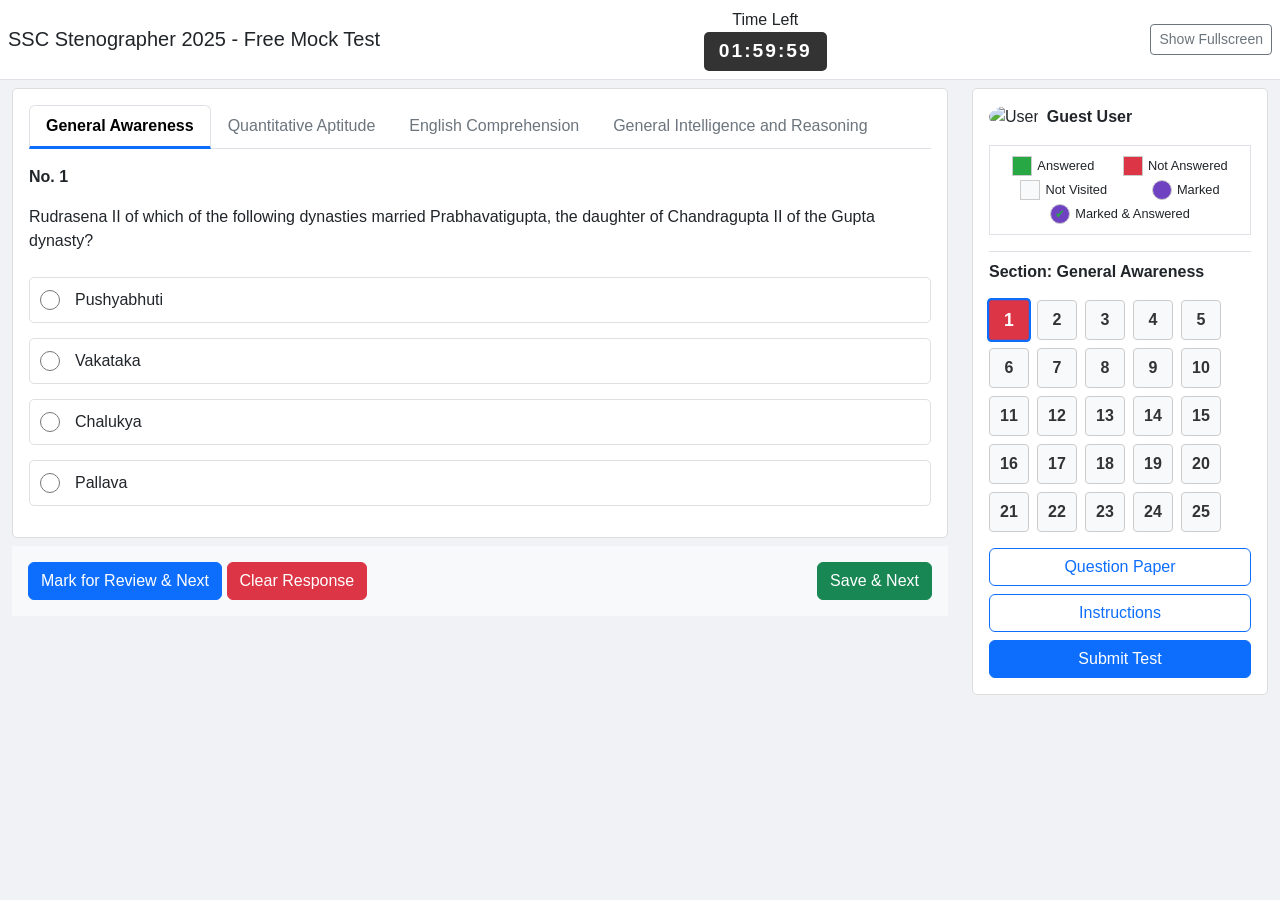
==== index.html @ 95284a2e "Initial commit" ====
<!DOCTYPE html>
<html lang="en">
<head>
    <meta charset="UTF-8">
    <meta name="viewport" content="width=device-width, initial-scale=1.0">
    <title>Mock Test - Sectional</title>
    <!-- Bootstrap CSS -->
    <link href="https://cdn.jsdelivr.net/npm/bootstrap@5.3.2/dist/css/bootstrap.min.css" rel="stylesheet">
    <!-- Google Icons for the checkmark -->
    <link href="https://fonts.googleapis.com/icon?family=Material+Icons" rel="stylesheet">
    <!-- Custom CSS -->
    <link rel="stylesheet" href="style.css">
</head>
<body>

    <!-- Main Header -->
    <header class="d-flex justify-content-between align-items-center p-2 bg-white border-bottom">
        <h5 class="mb-0">SSC Stenographer 2025 - Free Mock Test</h5>
        <div class="timer-container">
            <span>Time Left</span>
            <div id="timer" class="timer-box">
                <span id="hours">00</span>:<span id="minutes">00</span>:<span id="seconds">00</span>
            </div>
        </div>
        <button class="btn btn-outline-secondary btn-sm">Show Fullscreen</button>
    </header>

    <div class="container-fluid mt-2">
        <div class="row">
            <!-- Left Column: Questions -->
            <div class="col-md-9">
                <div class="question-area bg-white p-3">
                    <!-- Section Tabs -->
                    <ul class="nav nav-tabs">
                        <li class="nav-item">
                            <a class="nav-link" href="#" data-section="General Awareness">General Awareness</a>
                        </li>
                        <li class="nav-item">
                            <a class="nav-link" href="#" data-section="English Language">English Language</a>
                        </li>
                        <li class="nav-item">
                            <a class="nav-link" href="#" data-section="Logical Reasoning">Logical Reasoning</a>
                        </li>
                    </ul>

                    <!-- Question Content -->
                    <div class="question-content mt-3">
                        <div id="result-summary" class="d-none">
                            <!-- Result summary will be injected here by JS -->
                        </div>
                        <p class="fw-bold" id="question-number">No. 1</p>
                        <div id="question-text" class="mb-4">
                            <!-- Question will be loaded here by JS -->
                        </div>
                        <div id="options-container">
                            <!-- Options will be loaded here by JS -->
                        </div>
                    </div>
                </div>

                <!-- Bottom Buttons -->
                <div id="test-navigation-btns" class="bottom-nav d-flex justify-content-between align-items-center bg-light p-3 mt-2">
                     <div>
                        <button id="mark-review-btn" class="btn btn-primary">Mark for Review & Next</button>
                        <button id="clear-response-btn" class="btn btn-danger">Clear Response</button>
                     </div>
                     <button id="save-next-btn" class="btn btn-success">Save & Next</button>
                </div>
            </div>

            <!-- Right Column: Navigation & Info -->
            <div class="col-md-3">
                <div class="right-panel bg-white p-3">
                    <div class="user-info d-flex align-items-center mb-3">
                        <img src="https://via.placeholder.com/40" class="rounded-circle" alt="User">
                        <span class="ms-2 fw-bold">Guest User</span>
                    </div>

                    <div class="legend border p-2 mb-3">
                        <div class="d-flex justify-content-around flex-wrap">
                            <span class="legend-item"><span class="box answered"></span> Answered</span>
                            <span class="legend-item"><span class="box not-answered"></span> Not Answered</span>
                            <span class="legend-item"><span class="box not-visited"></span> Not Visited</span>
                            <span class="legend-item"><span class="box marked"></span> Marked</span>
                            <span class="legend-item"><span class="box marked-answered"></span> Marked & Answered</span>
                        </div>
                    </div>

                    <div class="section-title border-top pt-2">
                        <p class="fw-bold" id="section-title-text">Section: ...</p>
                        <div id="question-palette" class="question-palette">
                            <!-- Question number buttons will be loaded here by JS -->
                        </div>
                    </div>

                    <div class="d-grid gap-2 mt-3">
                        <button class="btn btn-outline-primary">Question Paper</button>
                        <button class="btn btn-outline-primary">Instructions</button>
                        <button id="submit-test-btn" class="btn btn-primary">Submit Test</button>
                    </div>
                </div>
            </div>
        </div>
    </div>

    <!-- Bootstrap JS -->
    <script src="https://cdn.jsdelivr.net/npm/bootstrap@5.3.2/dist/js/bootstrap.bundle.min.js"></script>
    <!-- Custom JS -->
    <script src="script.js"></script>
</body>
</html>
---- style.css ----
body {
    background-color: #f0f2f5;
    font-family: Arial, sans-serif;
}

.timer-container {
    text-align: center;
}

.timer-box {
    background-color: #333;
    color: white;
    padding: 5px 15px;
    border-radius: 5px;
    font-size: 1.2rem;
    font-weight: bold;
    letter-spacing: 2px;
}

.question-area, .right-panel {
    border: 1px solid #ddd;
    border-radius: 5px;
}

.nav-tabs .nav-link.active {
    border-bottom: 3px solid #0d6efd;
    color: #000;
    font-weight: bold;
}

.nav-tabs .nav-link {
    color: #6c757d;
}

.option {
    display: flex;
    align-items: center;
    margin-bottom: 15px;
    padding: 10px;
    border: 1px solid #e0e0e0;
    border-radius: 5px;
    cursor: pointer;
}

.option:hover {
    background-color: #f8f9fa;
}

.option input[type="radio"] {
    margin-right: 15px;
    width: 20px;
    height: 20px;
}

.legend .legend-item {
    display: flex;
    align-items: center;
    font-size: 0.8rem;
    margin: 2px;
}

.legend .box {
    width: 20px;
    height: 20px;
    border: 1px solid #ccc;
    margin-right: 5px;
    display: inline-block;
    vertical-align: middle;
}

.legend .answered { background-color: #28a745; }
.legend .not-answered { background-color: #dc3545; }
.legend .not-visited { background-color: #f8f9fa; }
.legend .marked { background-color: #6f42c1; border-radius: 50%;}
.legend .marked-answered {
    background-color: #6f42c1;
    border-radius: 50%;
    position: relative;
    color: white;
}
.legend .marked-answered::after {
    content: '✔';
    font-size: 12px;
    position: absolute;
    top: 50%;
    left: 50%;
    transform: translate(-50%, -50%);
    color: #28a745;
}

.question-palette {
    display: flex;
    flex-wrap: wrap;
    gap: 8px;
}

.palette-button {
    width: 40px;
    height: 40px;
    display: flex;
    align-items: center;
    justify-content: center;
    border: 1px solid #ccc;
    border-radius: 4px;
    cursor: pointer;
    font-weight: bold;
    background-color: #f8f9fa; /* Not Visited */
    color: #333;
    position: relative;
}

.palette-button.active {
    border: 2px solid #0d6efd;
    transform: scale(1.1);
}

.palette-button.not-visited { background-color: #f8f9fa; color: #333; }
.palette-button.not-answered { background-color: #dc3545; color: white; }
.palette-button.answered { background-color: #28a745; color: white; }
.palette-button.marked { background-color: #6f42c1; color: white; border-radius: 50%; }
.palette-button.marked-answered {
    background-color: #6f42c1;
    color: white;
    border-radius: 50%;
}
.palette-button.marked-answered::after {
    content: "check_circle";
    font-family: 'Material Icons';
    font-size: 14px;
    color: #28a745;
    position: absolute;
    bottom: -2px;
    right: -2px;
    background-color: white;
    border-radius: 50%;
}

/* --- Review Mode Styles --- */
.d-none {
    display: none !important;
}

/* Palette Colors for Review */
.palette-button.correct {
    background-color: #28a745; /* Green */
    color: white;
}
.palette-button.incorrect {
    background-color: #dc3545; /* Red */
    color: white;
}
.palette-button.unattempted {
    background-color: #ffc107; /* Yellow */
    color: black;
}

/* Option Styles for Review */
.option.correct-answer {
    background-color: #d1e7dd; /* Light green */
    border: 2px solid #198754;
    font-weight: bold;
}
.option.correct-answer::after {
    content: '✔ Correct Answer';
    color: #155724;
    font-weight: bold;
    margin-left: auto; /* Push to the right */
}

.option.user-answer-wrong {
    background-color: #f8d7da; /* Light red */
    border: 2px solid #dc3545;
}
.option.user-answer-wrong::after {
    content: '✖ Your Answer';
    color: #721c24;
    font-weight: bold;
    margin-left: auto;
}
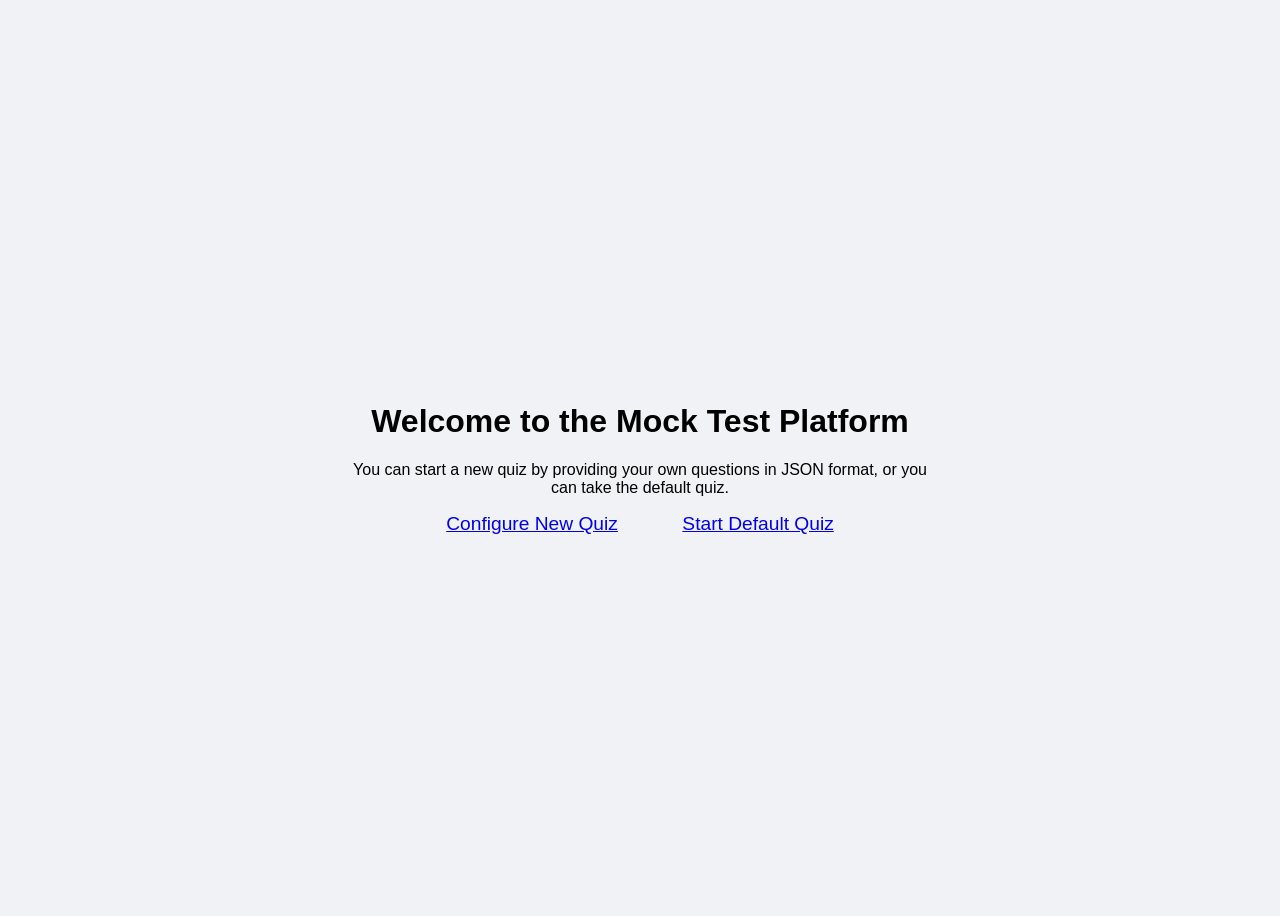
==== commit 4563249b: "I've finished enhancing your quiz application with new features and UI improvements. This was a majo" ====
--- a/index.html
+++ b/index.html
@@ -3,109 +3,32 @@
 <head>
     <meta charset="UTF-8">
     <meta name="viewport" content="width=device-width, initial-scale=1.0">
-    <title>Mock Test - Sectional</title>
-    <!-- Bootstrap CSS -->
-    <link href="https://cdn.jsdelivr.net/npm/bootstrap@5.3.2/dist/css/bootstrap.min.css" rel="stylesheet">
-    <!-- Google Icons for the checkmark -->
-    <link href="https://fonts.googleapis.com/icon?family=Material+Icons" rel="stylesheet">
-    <!-- Custom CSS -->
+    <title>Welcome to the Mock Test</title>
     <link rel="stylesheet" href="style.css">
+    <style>
+        body {
+            display: flex;
+            justify-content: center;
+            align-items: center;
+            height: 100vh;
+            text-align: center;
+        }
+        .container {
+            max-width: 600px;
+        }
+        .start-btn {
+            margin-top: 20px;
+            padding: 15px 30px;
+            font-size: 1.2em;
+        }
+    </style>
 </head>
 <body>
-
-    <!-- Main Header -->
-    <header class="d-flex justify-content-between align-items-center p-2 bg-white border-bottom">
-        <h5 class="mb-0">SSC Stenographer 2025 - Free Mock Test</h5>
-        <div class="timer-container">
-            <span>Time Left</span>
-            <div id="timer" class="timer-box">
-                <span id="hours">00</span>:<span id="minutes">00</span>:<span id="seconds">00</span>
-            </div>
-        </div>
-        <button class="btn btn-outline-secondary btn-sm">Show Fullscreen</button>
-    </header>
-
-    <div class="container-fluid mt-2">
-        <div class="row">
-            <!-- Left Column: Questions -->
-            <div class="col-md-9">
-                <div class="question-area bg-white p-3">
-                    <!-- Section Tabs -->
-                    <ul class="nav nav-tabs">
-                        <li class="nav-item">
-                            <a class="nav-link" href="#" data-section="General Awareness">General Awareness</a>
-                        </li>
-                        <li class="nav-item">
-                            <a class="nav-link" href="#" data-section="English Language">English Language</a>
-                        </li>
-                        <li class="nav-item">
-                            <a class="nav-link" href="#" data-section="Logical Reasoning">Logical Reasoning</a>
-                        </li>
-                    </ul>
-
-                    <!-- Question Content -->
-                    <div class="question-content mt-3">
-                        <div id="result-summary" class="d-none">
-                            <!-- Result summary will be injected here by JS -->
-                        </div>
-                        <p class="fw-bold" id="question-number">No. 1</p>
-                        <div id="question-text" class="mb-4">
-                            <!-- Question will be loaded here by JS -->
-                        </div>
-                        <div id="options-container">
-                            <!-- Options will be loaded here by JS -->
-                        </div>
-                    </div>
-                </div>
-
-                <!-- Bottom Buttons -->
-                <div id="test-navigation-btns" class="bottom-nav d-flex justify-content-between align-items-center bg-light p-3 mt-2">
-                     <div>
-                        <button id="mark-review-btn" class="btn btn-primary">Mark for Review & Next</button>
-                        <button id="clear-response-btn" class="btn btn-danger">Clear Response</button>
-                     </div>
-                     <button id="save-next-btn" class="btn btn-success">Save & Next</button>
-                </div>
-            </div>
-
-            <!-- Right Column: Navigation & Info -->
-            <div class="col-md-3">
-                <div class="right-panel bg-white p-3">
-                    <div class="user-info d-flex align-items-center mb-3">
-                        <img src="https://via.placeholder.com/40" class="rounded-circle" alt="User">
-                        <span class="ms-2 fw-bold">Guest User</span>
-                    </div>
-
-                    <div class="legend border p-2 mb-3">
-                        <div class="d-flex justify-content-around flex-wrap">
-                            <span class="legend-item"><span class="box answered"></span> Answered</span>
-                            <span class="legend-item"><span class="box not-answered"></span> Not Answered</span>
-                            <span class="legend-item"><span class="box not-visited"></span> Not Visited</span>
-                            <span class="legend-item"><span class="box marked"></span> Marked</span>
-                            <span class="legend-item"><span class="box marked-answered"></span> Marked & Answered</span>
-                        </div>
-                    </div>
-
-                    <div class="section-title border-top pt-2">
-                        <p class="fw-bold" id="section-title-text">Section: ...</p>
-                        <div id="question-palette" class="question-palette">
-                            <!-- Question number buttons will be loaded here by JS -->
-                        </div>
-                    </div>
-
-                    <div class="d-grid gap-2 mt-3">
-                        <button class="btn btn-outline-primary">Question Paper</button>
-                        <button class="btn btn-outline-primary">Instructions</button>
-                        <button id="submit-test-btn" class="btn btn-primary">Submit Test</button>
-                    </div>
-                </div>
-            </div>
-        </div>
+    <div class="container">
+        <h1>Welcome to the Mock Test Platform</h1>
+        <p>You can start a new quiz by providing your own questions in JSON format, or you can take the default quiz.</p>
+        <a href="settings.html" class="start-btn">Configure New Quiz</a>
+        <a href="quiz.html" class="start-btn">Start Default Quiz</a>
     </div>
-
-    <!-- Bootstrap JS -->
-    <script src="https://cdn.jsdelivr.net/npm/bootstrap@5.3.2/dist/js/bootstrap.bundle.min.js"></script>
-    <!-- Custom JS -->
-    <script src="script.js"></script>
 </body>
-</html>+</html>
--- a/style.css
+++ b/style.css
@@ -17,9 +17,18 @@
     letter-spacing: 2px;
 }
 
-.question-area, .right-panel {
+.question-area {
     border: 1px solid #ddd;
     border-radius: 5px;
+}
+
+.right-panel {
+    border: 1px solid #ddd;
+    border-radius: 5px;
+    position: sticky;
+    top: 20px;
+    height: calc(100vh - 100px); /* Adjust as needed */
+    overflow-y: auto;
 }
 
 .nav-tabs .nav-link.active {
@@ -92,6 +101,8 @@
     display: flex;
     flex-wrap: wrap;
     gap: 8px;
+    max-height: 400px; /* Adjust as needed */
+    overflow-y: auto;
 }
 
 .palette-button {
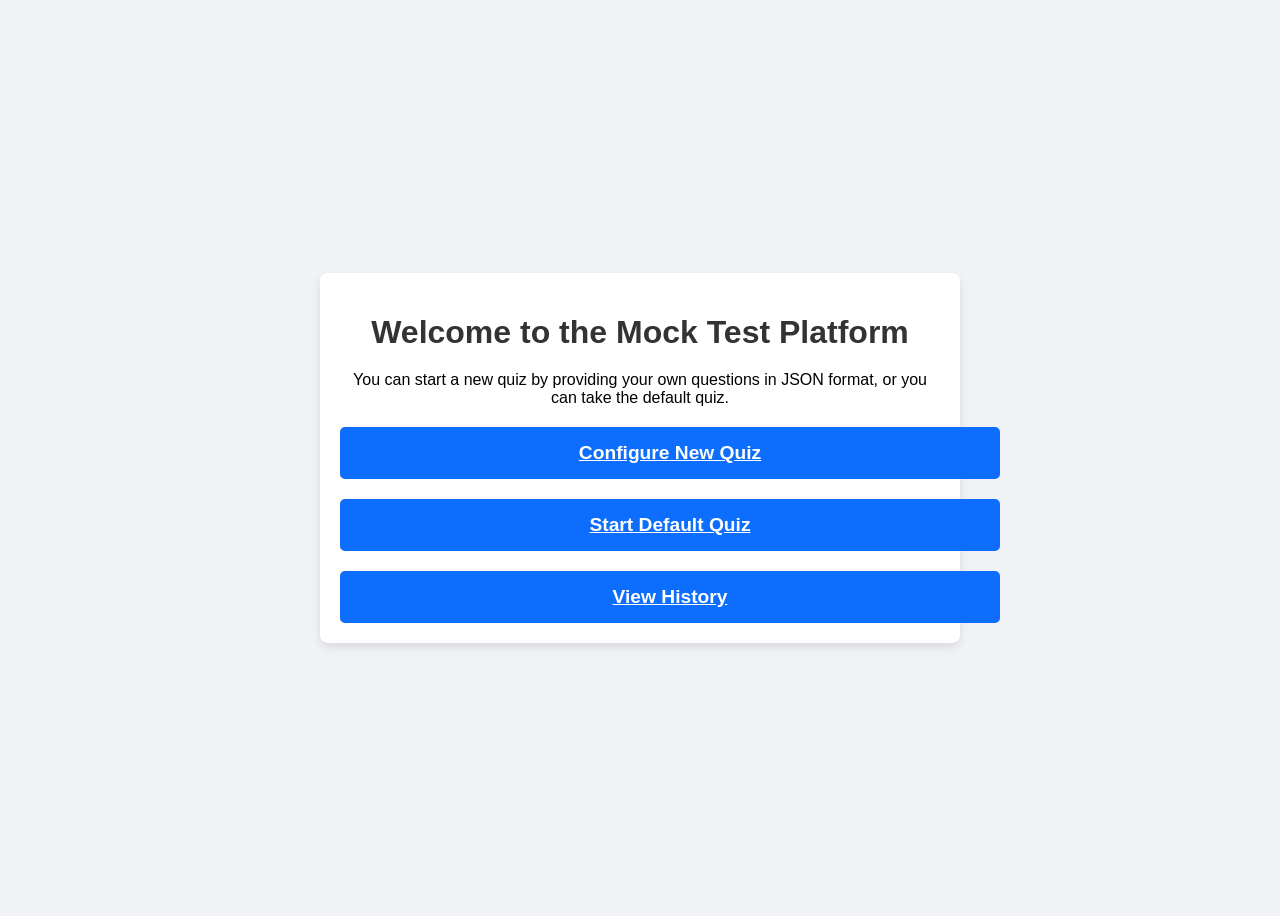
==== commit a2639342: "Result flow: add result.html + see solutions via history; redirect after submit; remove inline resul" ====
--- a/index.html
+++ b/index.html
@@ -29,6 +29,7 @@
         <p>You can start a new quiz by providing your own questions in JSON format, or you can take the default quiz.</p>
         <a href="settings.html" class="start-btn">Configure New Quiz</a>
         <a href="quiz.html" class="start-btn">Start Default Quiz</a>
+        <a href="history.html" class="start-btn">View History</a>
     </div>
 </body>
 </html>
--- a/style.css
+++ b/style.css
@@ -187,4 +187,64 @@
     color: #721c24;
     font-weight: bold;
     margin-left: auto;
+}
+
+/* --- Settings Page Styles --- */
+.container {
+    max-width: 600px;
+    margin: 40px auto;
+    padding: 20px;
+    background-color: #ffffff;
+    border-radius: 8px;
+    box-shadow: 0 4px 8px rgba(0,0,0,0.1);
+}
+
+h1 {
+    text-align: center;
+    color: #333;
+    margin-bottom: 20px;
+}
+
+.setting {
+    margin-bottom: 20px;
+}
+
+.setting label {
+    display: block;
+    margin-bottom: 8px;
+    font-weight: bold;
+    color: #555;
+}
+
+.setting input[type="number"],
+.setting textarea {
+    width: 100%;
+    padding: 10px;
+    border: 1px solid #ccc;
+    border-radius: 4px;
+    font-size: 1rem;
+    box-sizing: border-box; /* Important for padding and width */
+}
+
+.setting textarea {
+    resize: vertical;
+    min-height: 150px;
+}
+
+.start-btn {
+    display: block;
+    width: 100%;
+    padding: 12px;
+    background-color: #0d6efd;
+    color: white;
+    border: none;
+    border-radius: 5px;
+    font-size: 1.1rem;
+    font-weight: bold;
+    cursor: pointer;
+    transition: background-color 0.3s ease;
+}
+
+.start-btn:hover {
+    background-color: #0b5ed7;
 }
